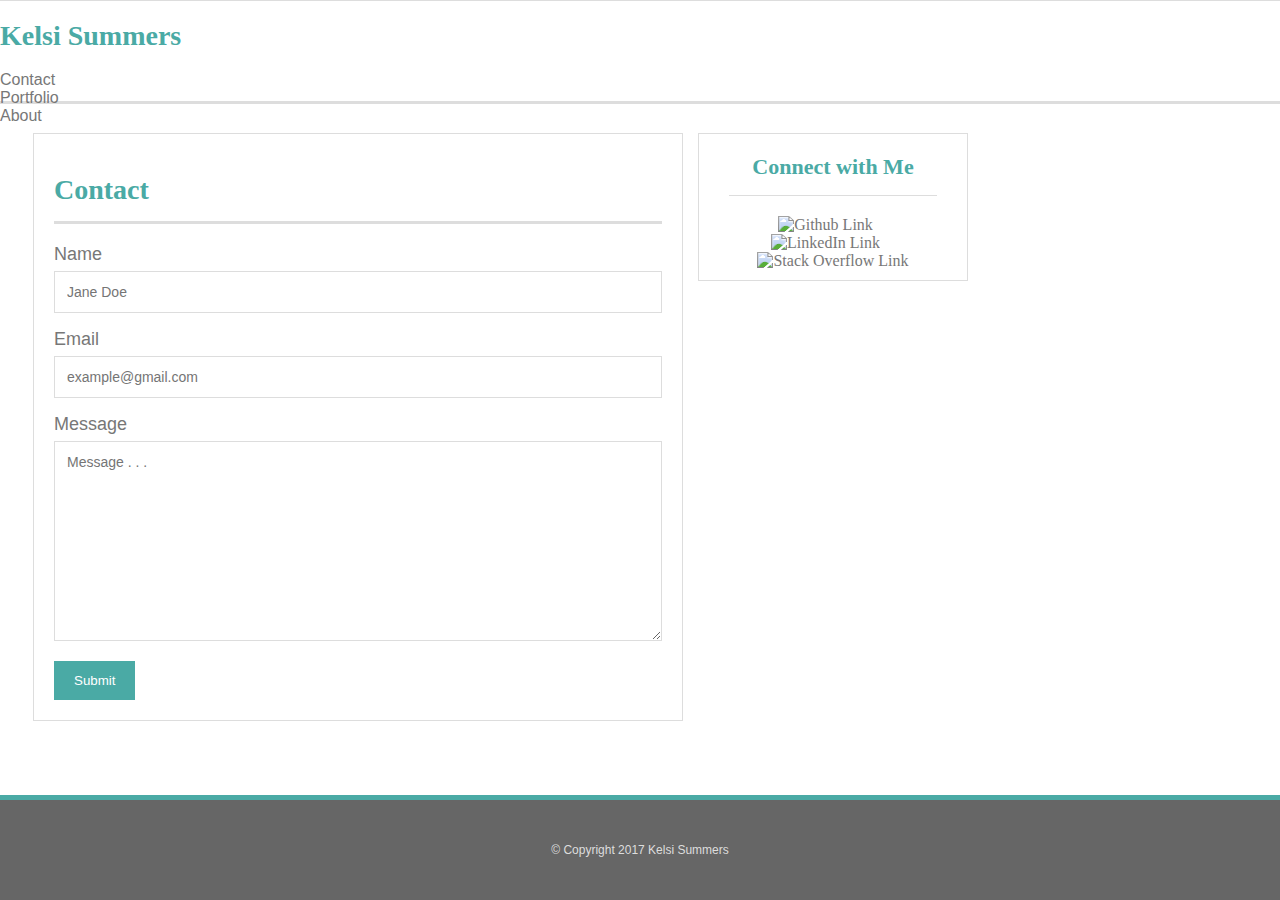
==== contact.html @ 16084d0e "media queries" ====
<!DOCTYPE html>
<html>
<head>

	<title>Contact</title>

	<meta name="viewport" content="width=device-width, initial-scale=1">
	<meta charset="UTF-8">
	<link rel="stylesheet" type="text/css" href="assets/css/reset.css">
	<link rel="stylesheet" type="text/css" href="assets/css/style.css">

</head>

<body>

	<!-- main menu bar -->

	<nav>
		<h1 id="name">Kelsi Summers</h1>
		<div id="contact"> <a href="contact.html">Contact</a></div>
		<div id="portfolio"> <a href="portfolio.html">Portfolio</a></div>
		<div id="about"> <a href="index.html">About</a></div>
	</nav>

	<!-- Contact Form -->
						
	<section class="contact-form">
  		<form action="/action_page.php">

  			<h1 class="header1">Contact</h1>

   			<label for="fullname">Name</label>
    		<input type="text" id="fname" name="fullname" placeholder="Jane Doe">

    		<label for="email">Email</label>
    		<input type="text" id="email" name="usremail" placeholder="example@gmail.com">

    		<label for="subject">Message</label>
    		<textarea id="subject" name="subject" placeholder="Message . . ." style="height:200px"></textarea>

    		<input type="submit" value="Submit">

  		</form>
	</section>

	<!-- social links -->

	<aside class="social-section">

		<h2 class="header2">Connect with Me</h2>

		<a href="https://github.com/kelsisummers" target="_blank">
			<img id="github-logo" src="assets/images/github.png" alt="Github Link">
		</a>
		<a href="https://www.linkedin.com/in/kelsi-summers/" target="_blank">
			<img id="linkedin-logo" src="assets/images/linkedin.png" alt="LinkedIn Link">
		</a>
		<a href="https://stackexchange.com/users/11814184/kelsi-s" target="_blank">
			<img id="overflow-logo" src="assets/images/overflow.png" alt="Stack Overflow Link">
		</a>
		
	</aside>

	<!-- footer -->
	
	<footer>&copy; Copyright 2017 Kelsi Summers</footer>

</body>
</html>
---- assets/css/style.css ----
/*elements*/

body {
	background-image: url("../images/background.jpg");
	background-repeat: repeat; 
	width: 100%;
}

html {
	width: 960px;
}

p {
	font-family: 'Arial', 'Helvetica Neue', Helvetica, sans-serif;
	color: #777777;
	font-size: 16px;
	line-height: 1.5;
}

a:link {
	color: #777777;
	text-decoration: none;
}


h1 {
	font-family: 'Georgia', Times, Times New Roman, serif;
	color: #4aaaa5;
	font-size: 28px;
	font-weight: bold;
}

h2 {
	font-family: 'Georgia', Times, Times New Roman, serif;
	color: #4aaaa5;
	font-size: 22px;
	font-weight: bold;
}

/*images*/

#about-image {
	width: 250px;
	float: left;
	padding: 0px 25px 5px 0px;
}

#github-logo {
	width: 48px;
	height: 48px;
	margin-right: 15px;
}

#github-logo:hover {
	opacity: 0.3;
}

#linkedin-logo {
	width: 48px;
	height: 48px;
	margin-right: 15px;

}

#linkedin-logo:hover {
	opacity: 0.3;
}

#overflow-logo {
	width: 48px;
	height: 48px;
}

#overflow-logo:hover {
	opacity: 0.3;
}

/*menu bar*/

nav {
	font-family: 'Arial', 'Helvetica Neue', Helvetica, sans-serif;
    height: 100px;
    background-color: #ffffff;
    position: absolute;
    top: 0;
    left: 0;
    margin: 0 auto;
    border-top: thin solid #dddddd;
    border-bottom: solid #dddddd;
    width: 100%;
    z-index: 2;
}

.name {
	background-color: #4aaaa5;
	color: #ffffff;
	text-align: center;
	width: 300px;
	height: 100px;
	position: absolute;
	line-height: 100px;
	margin-left: 25px;
	border: none;
}

.about {
	position: relative;
	top: 5px;
	left: 675px;
	height: 18px;
	width: 100px;
	text-align: center;
	border-right: thin solid #dddddd;
	font-size: 18px;
}

.about:hover {
	text-decoration: underline;
}

.portfolio {
	position: relative;
	top: 23px;
	left: 775px;
	height: 18px;
	width: 100px;
	text-align: center;
	border-right: thin solid #dddddd;
	font-size: 18px;
}

.portfolio:hover {
	text-decoration: underline;
}

.contact {
	position: relative;
	top: 41px;
	left: 875px;
	height: 18px;
	width: 100px;
	text-align: center;
	font-size: 18px;
}

.contact:hover {
	text-decoration: underline;
}

/*social links sidebar*/

.social-section {
	float: right;
	border: thin solid #dddddd;
	text-align: center;
	background-color: #ffffff;
	width: 270px;
	box-sizing: border-box;
	margin: 125px 0px 0px 0px;
	padding: 0px 30px 10px 30px;
}

.header2 {
	border-bottom: thin solid #dddddd;
	padding: 20px 0px 15px 0px;
	margin: 0px 0px 20px 0px;
}

/*footer*/

footer {
	font-family: 'Arial', 'Helvetica Neue', Helvetica, sans-serif;
    background-color: #666666;	
    text-align: center; 
    color: #dddddd; 
    font-size: 12px;   
    height: 100px;
    width: 100%;
    border-top: thick solid #4aaaa5;
    margin: 0 auto;
	position: absolute;
	bottom: 0;
	left: 0;
	line-height: 100px;
}



/*About Section*/

.about-section {
	float: left;
	background-color: #ffffff;
	border: thin solid #dddddd;
	width: 650px;
	box-sizing: border-box;
	margin: 125px 0px 0px 25px;
	padding: 0px 30px 10px 30px;
}

.header1 {
	border-bottom: solid #dddddd;
	padding: 20px 0px 15px 0px;
	margin: 0px 0px 20px 0px;
}

/*Portfolio Section*/

.portfolio-section {
	float: left;
	background-color: #ffffff;
	border: thin solid #dddddd;
	width: 650px;
	height: auto;
	box-sizing: border-box;
	margin: 125px 0px 100px 25px;
	padding: 0px 30px 10px 30px;
}

/*Portfolio Hover Text*/

.container {
	float: left;
	position: relative;
	width: 250px;
	margin: 10px 25px 15px 0;
}

.portfolio-image {
	width: 250px;
	display: block;
	float: left;
	position: relative;
}


.overlay {
	position: absolute;
	bottom: 0;
	left: 0;
	right: 0;
	background-color: #4aaaa5;
	overflow: hidden;
	width: 250px;
	height: 0;
	transition: .5s ease;
}

.container:hover .overlay {
	height: 25%;
}

.text {
	white-space: nowrap;
	color: white;
	font-size: 18px;
	position: absolute;
	overflow: hidden;
	top: 50%;
	left: 50%;
	transform: translate(-50%, -50%);
	-ms-transform: translate(-50%, -50%);
}

/*Contact Form*/

input[type=text], select, textarea {
    width: 100%;
    padding: 12px; 
    border: 1px solid #dddddd;
    box-sizing: border-box;
    margin-top: 6px;
    margin-bottom: 16px;
    resize: vertical;
}

input[type=submit] {
    background-color: #4aaaa5;
    color: white;
    padding: 12px 20px;
    border: none;
    cursor: pointer;
}

input[type=submit]:hover {
    opacity: 0.5;
}

.contact-form {
    float: left;
	background-color: #ffffff;
	border: thin solid #dddddd;
	width: 650px;
	box-sizing: border-box;
	margin: 125px 0px 100px 25px;
    padding: 20px;
}

label {
	font-family: 'Arial', 'Helvetica Neue', Helvetica, sans-serif;
	color: #777777;
	font-size: 18px;
}

#fname, #email, #subject {
	font-family: 'Arial', 'Helvetica Neue', Helvetica, sans-serif;
	font-size: 14px;
}

/*clearfix*/

.clearfix::after {
	content: "";
	display: block;
	clear:both;
}

/* Media Queries */

@media screen and (max-width: 980px) {
	.container-about {
		width: 75%;
		margin: auto;
		margin-top: -75px;
		}
	
	.about-section {
		width: 50%;
	}
	
	.social-section {
		float: left;
		margin: 125px 0px 0px 40px;
	}
	
	footer {
		position: static;
		bottom: 0;
		left: 0;
		display: inline-block;
		margin-top: 100px;
		width: 100%;
	}

	nav {
		position: sticky;
		top: 0;
	}

	.about, .portfolio, .contact {

	}

	html {
		width: 100%;
	}
	}



@media screen and (max-width: 768px) {
	
}

@media screen and (max-width: 640px) {	}
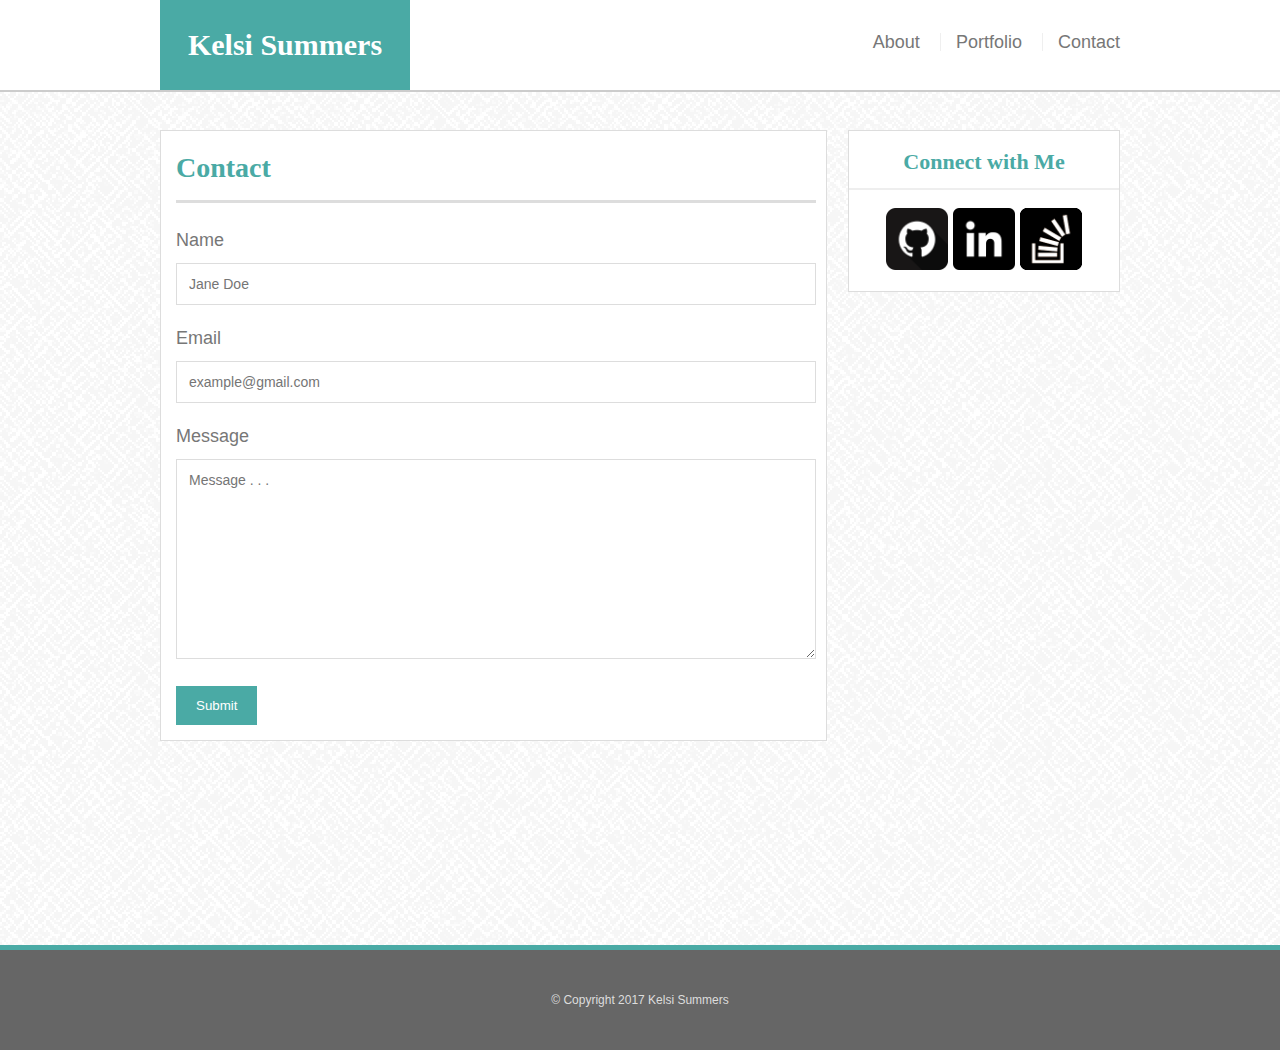
==== commit c9782a52: "fixing broken things" ====
--- a/contact.html
+++ b/contact.html
@@ -14,17 +14,21 @@
 <body>
 
 	<!-- main menu bar -->
-
-	<nav>
-		<h1 id="name">Kelsi Summers</h1>
-		<div id="contact"> <a href="contact.html">Contact</a></div>
-		<div id="portfolio"> <a href="portfolio.html">Portfolio</a></div>
-		<div id="about"> <a href="index.html">About</a></div>
-	</nav>
+	<header id="masthead">
+			<div class="container">
+			  <a href="index.html" id="logo">Kelsi Summers</a>
+			  <nav>
+				<a href="index.html">About</a>
+				<a href="portfolio.html">Portfolio</a>
+				<a href="contact.html">Contact</a>
+			  </nav>
+			</div>
+	</header>
 
 	<!-- Contact Form -->
-						
-	<section class="contact-form">
+<div id="main-container" class="container">
+	<section class="main-section">	
+	<form id="contact-form">
   		<form action="/action_page.php">
 
   			<h1 class="header1">Contact</h1>
@@ -45,25 +49,20 @@
 
 	<!-- social links -->
 
-	<aside class="social-section">
+	<section class="sidebar">
+			<div id="connect">
+		<h2 class="header2">Connect with Me</h2>
+			<a href="https://github.com/kelsisummers" target="_blank"><img class="social" src="assets/images/github.png" alt="Github Link"></a>
+			<a href="https://www.linkedin.com/in/kelsi-summers/" target="_blank"><img class="social" src="assets/images/linkedin.png" alt="LinkedIn Link"></a>
+			<a href="https://stackexchange.com/users/11814184/kelsi-s" target="_blank"><img class="social" src="assets/images/overflow.png" alt="Stack Overflow Link"></a>
+			</div>
+		</section>
+</div>
 
-		<h2 class="header2">Connect with Me</h2>
-
-		<a href="https://github.com/kelsisummers" target="_blank">
-			<img id="github-logo" src="assets/images/github.png" alt="Github Link">
-		</a>
-		<a href="https://www.linkedin.com/in/kelsi-summers/" target="_blank">
-			<img id="linkedin-logo" src="assets/images/linkedin.png" alt="LinkedIn Link">
-		</a>
-		<a href="https://stackexchange.com/users/11814184/kelsi-s" target="_blank">
-			<img id="overflow-logo" src="assets/images/overflow.png" alt="Stack Overflow Link">
-		</a>
-		
-	</aside>
-
-	<!-- footer -->
-	
-	<footer>&copy; Copyright 2017 Kelsi Summers</footer>
+<!-- footer -->
+<div id="footer-container">
+<footer>&copy; Copyright 2017 Kelsi Summers</footer>
+</div>
 
 </body>
 </html>--- a/assets/css/style.css
+++ b/assets/css/style.css
@@ -1,13 +1,12 @@
-/*elements*/
+/*general*/
 
 body {
 	background-image: url("../images/background.jpg");
 	background-repeat: repeat; 
-	width: 100%;
-}
-
-html {
-	width: 960px;
+	font-family: Arial, "Helvetica Neue", Helvetica, sans-serif;
+	font-size: 18px;
+	line-height: 34px;
+	color: #777;
 }
 
 p {
@@ -37,6 +36,41 @@
 	font-weight: bold;
 }
 
+.container {
+	width: 100%;
+	max-width: 960px;
+	margin: 0 auto;
+	clear: both;
+  }
+
+  #main-container {
+	padding-top: 130px;
+  }
+
+  .main-section {
+	float: left;
+	width: 100%;
+	max-width: 650px;
+	padding-left: 15px;
+	padding-bottom: 15px;
+	margin: 0 0 40px;
+	background: #fff;
+	border: 1px solid #ddd;	
+  }
+
+  .header1 {
+	border-bottom: solid #dddddd;
+	padding: 20px 0px 15px 0px;
+	margin: 0px 0px 20px 0px;
+}
+/*clearfix*/
+
+.clearfix::after {
+	content: "";
+	display: block;
+	clear: both;
+}
+
 /*images*/
 
 #about-image {
@@ -75,90 +109,87 @@
 	opacity: 0.3;
 }
 
-/*menu bar*/
-
-nav {
-	font-family: 'Arial', 'Helvetica Neue', Helvetica, sans-serif;
-    height: 100px;
-    background-color: #ffffff;
-    position: absolute;
-    top: 0;
-    left: 0;
-    margin: 0 auto;
-    border-top: thin solid #dddddd;
-    border-bottom: solid #dddddd;
-    width: 100%;
-    z-index: 2;
-}
-
-.name {
-	background-color: #4aaaa5;
-	color: #ffffff;
+/*Navbar*/
+
+#masthead {
+	position: fixed;
+	z-index: 99;
+	width: 100%;
+	margin: 0 0 30px;
+	overflow: auto;
+	color: #fff;
+	background: #fff;
+	border-bottom: 2px solid #ccc;
+  }
+
+  #logo {
+	float: left;
+	width: 250px;
+	height: 90px;
+	font-family: Georgia, Times, "Times New Roman", serif;
+	font-size: 30px;
+	font-weight: 700;
+	line-height: 90px;
+	color: #fff;
 	text-align: center;
-	width: 300px;
-	height: 100px;
-	position: absolute;
-	line-height: 100px;
-	margin-left: 25px;
-	border: none;
-}
-
-.about {
-	position: relative;
-	top: 5px;
-	left: 675px;
-	height: 18px;
-	width: 100px;
+	text-decoration: none;
+	background: #4aaaa5;
+  }
+
+  nav {
+	float: right;
+	margin-top: 25px;
+  }
+
+  nav a {
+	display: inline-block;
+	padding-left: 15px;
+	margin-left: 15px;
+	line-height: 18px;
+	color: #999;
+	text-decoration: none;
+	border-left: 1px solid #efefef;
+  }
+
+  nav a:first-child {
+	border-left: 0 none;
+  }
+
+nav a:hover {
+	text-decoration: underline;
+}
+
+/*Social Links*/
+
+.sidebar {
+	float: right;
+	width: 100%;
+	max-width: 270px;
+	margin-bottom: 20px;
+	background: #fff;
+	border: 1px solid #ddd;
 	text-align: center;
-	border-right: thin solid #dddddd;
-	font-size: 18px;
-}
-
-.about:hover {
-	text-decoration: underline;
-}
-
-.portfolio {
-	position: relative;
-	top: 23px;
-	left: 775px;
-	height: 18px;
-	width: 100px;
-	text-align: center;
-	border-right: thin solid #dddddd;
-	font-size: 18px;
-}
-
-.portfolio:hover {
-	text-decoration: underline;
-}
-
-.contact {
-	position: relative;
-	top: 41px;
-	left: 875px;
-	height: 18px;
-	width: 100px;
-	text-align: center;
-	font-size: 18px;
-}
-
-.contact:hover {
-	text-decoration: underline;
-}
-
-/*social links sidebar*/
-
-.social-section {
-	float: right;
-	border: thin solid #dddddd;
-	text-align: center;
-	background-color: #ffffff;
-	width: 270px;
-	box-sizing: border-box;
-	margin: 125px 0px 0px 0px;
-	padding: 0px 30px 10px 30px;
-}
+  }
+
+  h3,
+  .sidebar h2 {
+	margin-bottom: 10px;
+	line-height: 22px;
+	border-bottom: 2px solid #eee;
+  }
+
+  .social {
+	width: 62px;
+	height: 62px;
+	margin-top: 8px;
+	margin-right: 5px;
+	margin-bottom: 10px;
+  }
+
+  .social:last-child {
+	margin-right: 0;
+  }
+
 
 .header2 {
 	border-bottom: thin solid #dddddd;
@@ -175,51 +206,18 @@
     color: #dddddd; 
     font-size: 12px;   
     height: 100px;
-    width: 100%;
+    width: 100vw;
     border-top: thick solid #4aaaa5;
-    margin: 0 auto;
 	position: absolute;
 	bottom: 0;
 	left: 0;
 	line-height: 100px;
-}
-
-
-
-/*About Section*/
-
-.about-section {
-	float: left;
-	background-color: #ffffff;
-	border: thin solid #dddddd;
-	width: 650px;
-	box-sizing: border-box;
-	margin: 125px 0px 0px 25px;
-	padding: 0px 30px 10px 30px;
-}
-
-.header1 {
-	border-bottom: solid #dddddd;
-	padding: 20px 0px 15px 0px;
-	margin: 0px 0px 20px 0px;
-}
-
-/*Portfolio Section*/
-
-.portfolio-section {
-	float: left;
-	background-color: #ffffff;
-	border: thin solid #dddddd;
-	width: 650px;
-	height: auto;
-	box-sizing: border-box;
-	margin: 125px 0px 100px 25px;
-	padding: 0px 30px 10px 30px;
+	margin-bottom: -150px;
 }
 
 /*Portfolio Hover Text*/
 
-.container {
+.container-img {
 	float: left;
 	position: relative;
 	width: 250px;
@@ -227,28 +225,23 @@
 }
 
 .portfolio-image {
-	width: 250px;
+	width: 260px;
 	display: block;
 	float: left;
 	position: relative;
-}
-
+	margin-left: 50px
+}
 
 .overlay {
 	position: absolute;
 	bottom: 0;
-	left: 0;
-	right: 0;
+	left: 17px;
 	background-color: #4aaaa5;
-	overflow: hidden;
-	width: 250px;
-	height: 0;
-	transition: .5s ease;
-}
-
-.container:hover .overlay {
+	width: 260px;
 	height: 25%;
-}
+	margin-left: 33px;
+}
+
 
 .text {
 	white-space: nowrap;
@@ -286,14 +279,8 @@
     opacity: 0.5;
 }
 
-.contact-form {
-    float: left;
-	background-color: #ffffff;
-	border: thin solid #dddddd;
-	width: 650px;
-	box-sizing: border-box;
-	margin: 125px 0px 100px 25px;
-    padding: 20px;
+#contact-form {
+    padding-right: 10px;
 }
 
 label {
@@ -307,59 +294,163 @@
 	font-size: 14px;
 }
 
-/*clearfix*/
-
-.clearfix::after {
-	content: "";
-	display: block;
-	clear:both;
-}
-
 /* Media Queries */
 
 @media screen and (max-width: 980px) {
-	.container-about {
-		width: 75%;
-		margin: auto;
-		margin-top: -75px;
-		}
-	
-	.about-section {
-		width: 50%;
+
+#masthead {
+	position: static;
+}
+
+#main-container {
+	padding: 0;
+}
+
+.main-section {
+	width: 40vw;
+	margin-left: 12vw;
+	padding-right: 20px;
+}
+
+.sidebar {
+	width: 25vw;
+	margin-right: 12vw;
+}
+
+#logo {
+	margin-left: 12vw;
+}
+
+nav {
+	margin-right: 12vw;
+}
+
+.social {
+	width: 6vw;
+	height: auto;
+}
+
+/* Portfolio */
+.portfolio-image {
+	width: 35vw;
+	margin-left: 25px;
+}
+
+.overlay {
+	width: 35vw;
+	margin-left: 8px;
+}
+
+.container-img {
+	margin-right: 40px;
+}
+	
+		/* Footer */
+		footer {
+			position: static;
+			bottom: 0;
+			left: 0;
+			display: inline-block;
+			margin-top: 100px;
+			width: 100vw;
+		}
 	}
-	
-	.social-section {
-		float: left;
-		margin: 125px 0px 0px 40px;
+	@media screen and (max-width: 768px) {
+
+		.social {
+			width: 8vw;
+			height: auto;
+			padding-right: 25px;
+		}
+
+		.main-section {
+			width: 80vw;
+			margin-left: 8vw;
+		}
+		
+		.sidebar {
+			width: 85vw;
+			max-width: 85vw;
+			margin-left: 8vw;
+			float: left;
+		}
+		
+		#logo {
+			margin-left: 8vw;
+		}
+		
+		nav {
+			margin-right: 8vw;
+		}
+
+		.portfolio-image {
+			width: 35vw;
+			float: none;
+		}
+	
+		.overlay {
+			width: 35vw;
+		}
+		.images {
+			margin-left: 1vw;
+		}
 	}
 	
-	footer {
-		position: static;
-		bottom: 0;
-		left: 0;
-		display: inline-block;
-		margin-top: 100px;
-		width: 100%;
+
+	@media screen and (max-width: 640px) {
+		
+		.social {
+			width: 10vw;
+			height: auto;
+			padding-right: 25px;
+		}
+
+		#logo {
+			width: 100vw;
+			margin-left: 0;
+			border-bottom: solid #dddddd;
+		}
+
+		nav a {
+			width: 20vw;
+			padding-left: 10vw;
+			margin-top: 5vw;
+		}
+
+		nav {
+			height: 180px;
+			margin: 0;
+			float: none;
+		}
+	
+		/* Portfolio Page */
+
+		.portfolio-image {
+			width: 75vw;
+			margin-left: 15px;
+		}
+	
+		.overlay {
+			width: 75vw;
+			margin: -2px;
+		}
+	
 	}
-
-	nav {
-		position: sticky;
-		top: 0;
-	}
-
-	.about, .portfolio, .contact {
-
-	}
-
-	html {
-		width: 100%;
-	}
-	}
-
-
-
-@media screen and (max-width: 768px) {
-	
-}
-
-@media screen and (max-width: 640px) {	}+	@media screen and (min-width: 981px) {
+		
+			.overlay {
+				/* position: absolute; */
+				/* bottom: 0; */
+				/* left: 0; */
+				/* right: 0; */
+				background-color: #4aaaa5;
+				overflow: hidden;
+				width: 260px;
+				height: 0;
+				transition: .5s ease;
+			}
+			
+			.container-img:hover .overlay {
+				height: 25%;
+			}
+		}